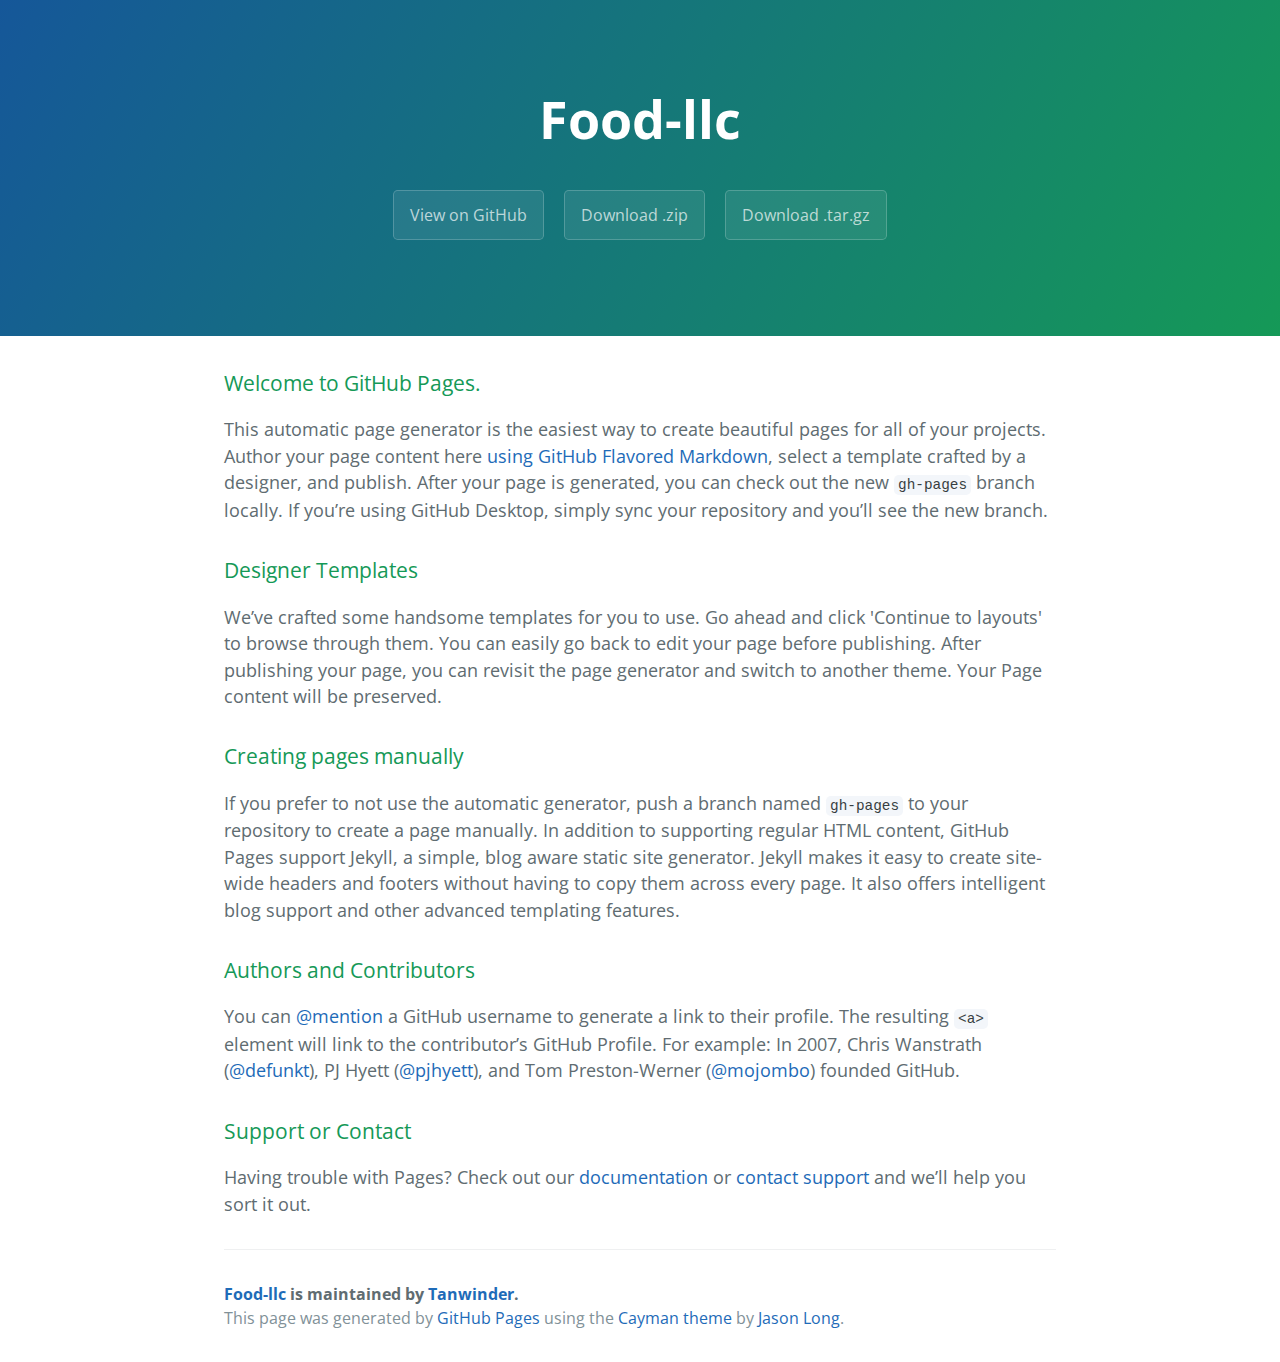
==== index.html @ 8b1239b2 "Create gh-pages branch via GitHub" ====
<!DOCTYPE html>
<html lang="en-us">
  <head>
    <meta charset="UTF-8">
    <title>Food-llc by Tanwinder</title>
    <meta name="viewport" content="width=device-width, initial-scale=1">
    <link rel="stylesheet" type="text/css" href="stylesheets/normalize.css" media="screen">
    <link href='https://fonts.googleapis.com/css?family=Open+Sans:400,700' rel='stylesheet' type='text/css'>
    <link rel="stylesheet" type="text/css" href="stylesheets/stylesheet.css" media="screen">
    <link rel="stylesheet" type="text/css" href="stylesheets/github-light.css" media="screen">
  </head>
  <body>
    <section class="page-header">
      <h1 class="project-name">Food-llc</h1>
      <h2 class="project-tagline"></h2>
      <a href="https://github.com/Tanwinder/food-llc" class="btn">View on GitHub</a>
      <a href="https://github.com/Tanwinder/food-llc/zipball/master" class="btn">Download .zip</a>
      <a href="https://github.com/Tanwinder/food-llc/tarball/master" class="btn">Download .tar.gz</a>
    </section>

    <section class="main-content">
      <h3>
<a id="welcome-to-github-pages" class="anchor" href="#welcome-to-github-pages" aria-hidden="true"><span aria-hidden="true" class="octicon octicon-link"></span></a>Welcome to GitHub Pages.</h3>

<p>This automatic page generator is the easiest way to create beautiful pages for all of your projects. Author your page content here <a href="https://guides.github.com/features/mastering-markdown/">using GitHub Flavored Markdown</a>, select a template crafted by a designer, and publish. After your page is generated, you can check out the new <code>gh-pages</code> branch locally. If you’re using GitHub Desktop, simply sync your repository and you’ll see the new branch.</p>

<h3>
<a id="designer-templates" class="anchor" href="#designer-templates" aria-hidden="true"><span aria-hidden="true" class="octicon octicon-link"></span></a>Designer Templates</h3>

<p>We’ve crafted some handsome templates for you to use. Go ahead and click 'Continue to layouts' to browse through them. You can easily go back to edit your page before publishing. After publishing your page, you can revisit the page generator and switch to another theme. Your Page content will be preserved.</p>

<h3>
<a id="creating-pages-manually" class="anchor" href="#creating-pages-manually" aria-hidden="true"><span aria-hidden="true" class="octicon octicon-link"></span></a>Creating pages manually</h3>

<p>If you prefer to not use the automatic generator, push a branch named <code>gh-pages</code> to your repository to create a page manually. In addition to supporting regular HTML content, GitHub Pages support Jekyll, a simple, blog aware static site generator. Jekyll makes it easy to create site-wide headers and footers without having to copy them across every page. It also offers intelligent blog support and other advanced templating features.</p>

<h3>
<a id="authors-and-contributors" class="anchor" href="#authors-and-contributors" aria-hidden="true"><span aria-hidden="true" class="octicon octicon-link"></span></a>Authors and Contributors</h3>

<p>You can <a href="https://help.github.com/articles/basic-writing-and-formatting-syntax/#mentioning-users-and-teams" class="user-mention">@mention</a> a GitHub username to generate a link to their profile. The resulting <code>&lt;a&gt;</code> element will link to the contributor’s GitHub Profile. For example: In 2007, Chris Wanstrath (<a href="https://github.com/defunkt" class="user-mention">@defunkt</a>), PJ Hyett (<a href="https://github.com/pjhyett" class="user-mention">@pjhyett</a>), and Tom Preston-Werner (<a href="https://github.com/mojombo" class="user-mention">@mojombo</a>) founded GitHub.</p>

<h3>
<a id="support-or-contact" class="anchor" href="#support-or-contact" aria-hidden="true"><span aria-hidden="true" class="octicon octicon-link"></span></a>Support or Contact</h3>

<p>Having trouble with Pages? Check out our <a href="https://help.github.com/pages">documentation</a> or <a href="https://github.com/contact">contact support</a> and we’ll help you sort it out.</p>

      <footer class="site-footer">
        <span class="site-footer-owner"><a href="https://github.com/Tanwinder/food-llc">Food-llc</a> is maintained by <a href="https://github.com/Tanwinder">Tanwinder</a>.</span>

        <span class="site-footer-credits">This page was generated by <a href="https://pages.github.com">GitHub Pages</a> using the <a href="https://github.com/jasonlong/cayman-theme">Cayman theme</a> by <a href="https://twitter.com/jasonlong">Jason Long</a>.</span>
      </footer>

    </section>

  
  </body>
</html>
---- stylesheets/stylesheet.css ----
* {
  box-sizing: border-box; }

body {
  padding: 0;
  margin: 0;
  font-family: "Open Sans", "Helvetica Neue", Helvetica, Arial, sans-serif;
  font-size: 16px;
  line-height: 1.5;
  color: #606c71; }

a {
  color: #1e6bb8;
  text-decoration: none; }
  a:hover {
    text-decoration: underline; }

.btn {
  display: inline-block;
  margin-bottom: 1rem;
  color: rgba(255, 255, 255, 0.7);
  background-color: rgba(255, 255, 255, 0.08);
  border-color: rgba(255, 255, 255, 0.2);
  border-style: solid;
  border-width: 1px;
  border-radius: 0.3rem;
  transition: color 0.2s, background-color 0.2s, border-color 0.2s; }
  .btn + .btn {
    margin-left: 1rem; }

.btn:hover {
  color: rgba(255, 255, 255, 0.8);
  text-decoration: none;
  background-color: rgba(255, 255, 255, 0.2);
  border-color: rgba(255, 255, 255, 0.3); }

@media screen and (min-width: 64em) {
  .btn {
    padding: 0.75rem 1rem; } }

@media screen and (min-width: 42em) and (max-width: 64em) {
  .btn {
    padding: 0.6rem 0.9rem;
    font-size: 0.9rem; } }

@media screen and (max-width: 42em) {
  .btn {
    display: block;
    width: 100%;
    padding: 0.75rem;
    font-size: 0.9rem; }
    .btn + .btn {
      margin-top: 1rem;
      margin-left: 0; } }

.page-header {
  color: #fff;
  text-align: center;
  background-color: #159957;
  background-image: linear-gradient(120deg, #155799, #159957); }

@media screen and (min-width: 64em) {
  .page-header {
    padding: 5rem 6rem; } }

@media screen and (min-width: 42em) and (max-width: 64em) {
  .page-header {
    padding: 3rem 4rem; } }

@media screen and (max-width: 42em) {
  .page-header {
    padding: 2rem 1rem; } }

.project-name {
  margin-top: 0;
  margin-bottom: 0.1rem; }

@media screen and (min-width: 64em) {
  .project-name {
    font-size: 3.25rem; } }

@media screen and (min-width: 42em) and (max-width: 64em) {
  .project-name {
    font-size: 2.25rem; } }

@media screen and (max-width: 42em) {
  .project-name {
    font-size: 1.75rem; } }

.project-tagline {
  margin-bottom: 2rem;
  font-weight: normal;
  opacity: 0.7; }

@media screen and (min-width: 64em) {
  .project-tagline {
    font-size: 1.25rem; } }

@media screen and (min-width: 42em) and (max-width: 64em) {
  .project-tagline {
    font-size: 1.15rem; } }

@media screen and (max-width: 42em) {
  .project-tagline {
    font-size: 1rem; } }

.main-content :first-child {
  margin-top: 0; }
.main-content img {
  max-width: 100%; }
.main-content h1, .main-content h2, .main-content h3, .main-content h4, .main-content h5, .main-content h6 {
  margin-top: 2rem;
  margin-bottom: 1rem;
  font-weight: normal;
  color: #159957; }
.main-content p {
  margin-bottom: 1em; }
.main-content code {
  padding: 2px 4px;
  font-family: Consolas, "Liberation Mono", Menlo, Courier, monospace;
  font-size: 0.9rem;
  color: #383e41;
  background-color: #f3f6fa;
  border-radius: 0.3rem; }
.main-content pre {
  padding: 0.8rem;
  margin-top: 0;
  margin-bottom: 1rem;
  font: 1rem Consolas, "Liberation Mono", Menlo, Courier, monospace;
  color: #567482;
  word-wrap: normal;
  background-color: #f3f6fa;
  border: solid 1px #dce6f0;
  border-radius: 0.3rem; }
  .main-content pre > code {
    padding: 0;
    margin: 0;
    font-size: 0.9rem;
    color: #567482;
    word-break: normal;
    white-space: pre;
    background: transparent;
    border: 0; }
.main-content .highlight {
  margin-bottom: 1rem; }
  .main-content .highlight pre {
    margin-bottom: 0;
    word-break: normal; }
.main-content .highlight pre, .main-content pre {
  padding: 0.8rem;
  overflow: auto;
  font-size: 0.9rem;
  line-height: 1.45;
  border-radius: 0.3rem; }
.main-content pre code, .main-content pre tt {
  display: inline;
  max-width: initial;
  padding: 0;
  margin: 0;
  overflow: initial;
  line-height: inherit;
  word-wrap: normal;
  background-color: transparent;
  border: 0; }
  .main-content pre code:before, .main-content pre code:after, .main-content pre tt:before, .main-content pre tt:after {
    content: normal; }
.main-content ul, .main-content ol {
  margin-top: 0; }
.main-content blockquote {
  padding: 0 1rem;
  margin-left: 0;
  color: #819198;
  border-left: 0.3rem solid #dce6f0; }
  .main-content blockquote > :first-child {
    margin-top: 0; }
  .main-content blockquote > :last-child {
    margin-bottom: 0; }
.main-content table {
  display: block;
  width: 100%;
  overflow: auto;
  word-break: normal;
  word-break: keep-all; }
  .main-content table th {
    font-weight: bold; }
  .main-content table th, .main-content table td {
    padding: 0.5rem 1rem;
    border: 1px solid #e9ebec; }
.main-content dl {
  padding: 0; }
  .main-content dl dt {
    padding: 0;
    margin-top: 1rem;
    font-size: 1rem;
    font-weight: bold; }
  .main-content dl dd {
    padding: 0;
    margin-bottom: 1rem; }
.main-content hr {
  height: 2px;
  padding: 0;
  margin: 1rem 0;
  background-color: #eff0f1;
  border: 0; }

@media screen and (min-width: 64em) {
  .main-content {
    max-width: 64rem;
    padding: 2rem 6rem;
    margin: 0 auto;
    font-size: 1.1rem; } }

@media screen and (min-width: 42em) and (max-width: 64em) {
  .main-content {
    padding: 2rem 4rem;
    font-size: 1.1rem; } }

@media screen and (max-width: 42em) {
  .main-content {
    padding: 2rem 1rem;
    font-size: 1rem; } }

.site-footer {
  padding-top: 2rem;
  margin-top: 2rem;
  border-top: solid 1px #eff0f1; }

.site-footer-owner {
  display: block;
  font-weight: bold; }

.site-footer-credits {
  color: #819198; }

@media screen and (min-width: 64em) {
  .site-footer {
    font-size: 1rem; } }

@media screen and (min-width: 42em) and (max-width: 64em) {
  .site-footer {
    font-size: 1rem; } }

@media screen and (max-width: 42em) {
  .site-footer {
    font-size: 0.9rem; } }
---- stylesheets/github-light.css ----
/*
The MIT License (MIT)

Copyright (c) 2015 GitHub, Inc.

Permission is hereby granted, free of charge, to any person obtaining a copy
of this software and associated documentation files (the "Software"), to deal
in the Software without restriction, including without limitation the rights
to use, copy, modify, merge, publish, distribute, sublicense, and/or sell
copies of the Software, and to permit persons to whom the Software is
furnished to do so, subject to the following conditions:

The above copyright notice and this permission notice shall be included in all
copies or substantial portions of the Software.

THE SOFTWARE IS PROVIDED "AS IS", WITHOUT WARRANTY OF ANY KIND, EXPRESS OR
IMPLIED, INCLUDING BUT NOT LIMITED TO THE WARRANTIES OF MERCHANTABILITY,
FITNESS FOR A PARTICULAR PURPOSE AND NONINFRINGEMENT. IN NO EVENT SHALL THE
AUTHORS OR COPYRIGHT HOLDERS BE LIABLE FOR ANY CLAIM, DAMAGES OR OTHER
LIABILITY, WHETHER IN AN ACTION OF CONTRACT, TORT OR OTHERWISE, ARISING FROM,
OUT OF OR IN CONNECTION WITH THE SOFTWARE OR THE USE OR OTHER DEALINGS IN THE
SOFTWARE.

*/

.pl-c /* comment */ {
  color: #969896;
}

.pl-c1      /* constant, markup.raw, meta.diff.header, meta.module-reference, meta.property-name, support, support.constant, support.variable, variable.other.constant */,
.pl-s .pl-v /* string variable */ {
  color: #0086b3;
}

.pl-e  /* entity */,
.pl-en /* entity.name */ {
  color: #795da3;
}

.pl-s .pl-s1 /* string source */,
.pl-smi      /* storage.modifier.import, storage.modifier.package, storage.type.java, variable.other, variable.parameter.function */ {
  color: #333;
}

.pl-ent /* entity.name.tag */ {
  color: #63a35c;
}

.pl-k /* keyword, storage, storage.type */ {
  color: #a71d5d;
}

.pl-pds              /* punctuation.definition.string, string.regexp.character-class */,
.pl-s                /* string */,
.pl-s .pl-pse .pl-s1 /* string punctuation.section.embedded source */,
.pl-sr               /* string.regexp */,
.pl-sr .pl-cce       /* string.regexp constant.character.escape */,
.pl-sr .pl-sra       /* string.regexp string.regexp.arbitrary-repitition */,
.pl-sr .pl-sre       /* string.regexp source.ruby.embedded */ {
  color: #183691;
}

.pl-v /* variable */ {
  color: #ed6a43;
}

.pl-id /* invalid.deprecated */ {
  color: #b52a1d;
}

.pl-ii /* invalid.illegal */ {
  background-color: #b52a1d;
  color: #f8f8f8;
}

.pl-sr .pl-cce /* string.regexp constant.character.escape */ {
  color: #63a35c;
  font-weight: bold;
}

.pl-ml /* markup.list */ {
  color: #693a17;
}

.pl-mh        /* markup.heading */,
.pl-mh .pl-en /* markup.heading entity.name */,
.pl-ms        /* meta.separator */ {
  color: #1d3e81;
  font-weight: bold;
}

.pl-mq /* markup.quote */ {
  color: #008080;
}

.pl-mi /* markup.italic */ {
  color: #333;
  font-style: italic;
}

.pl-mb /* markup.bold */ {
  color: #333;
  font-weight: bold;
}

.pl-md /* markup.deleted, meta.diff.header.from-file */ {
  background-color: #ffecec;
  color: #bd2c00;
}

.pl-mi1 /* markup.inserted, meta.diff.header.to-file */ {
  background-color: #eaffea;
  color: #55a532;
}

.pl-mdr /* meta.diff.range */ {
  color: #795da3;
  font-weight: bold;
}

.pl-mo /* meta.output */ {
  color: #1d3e81;
}
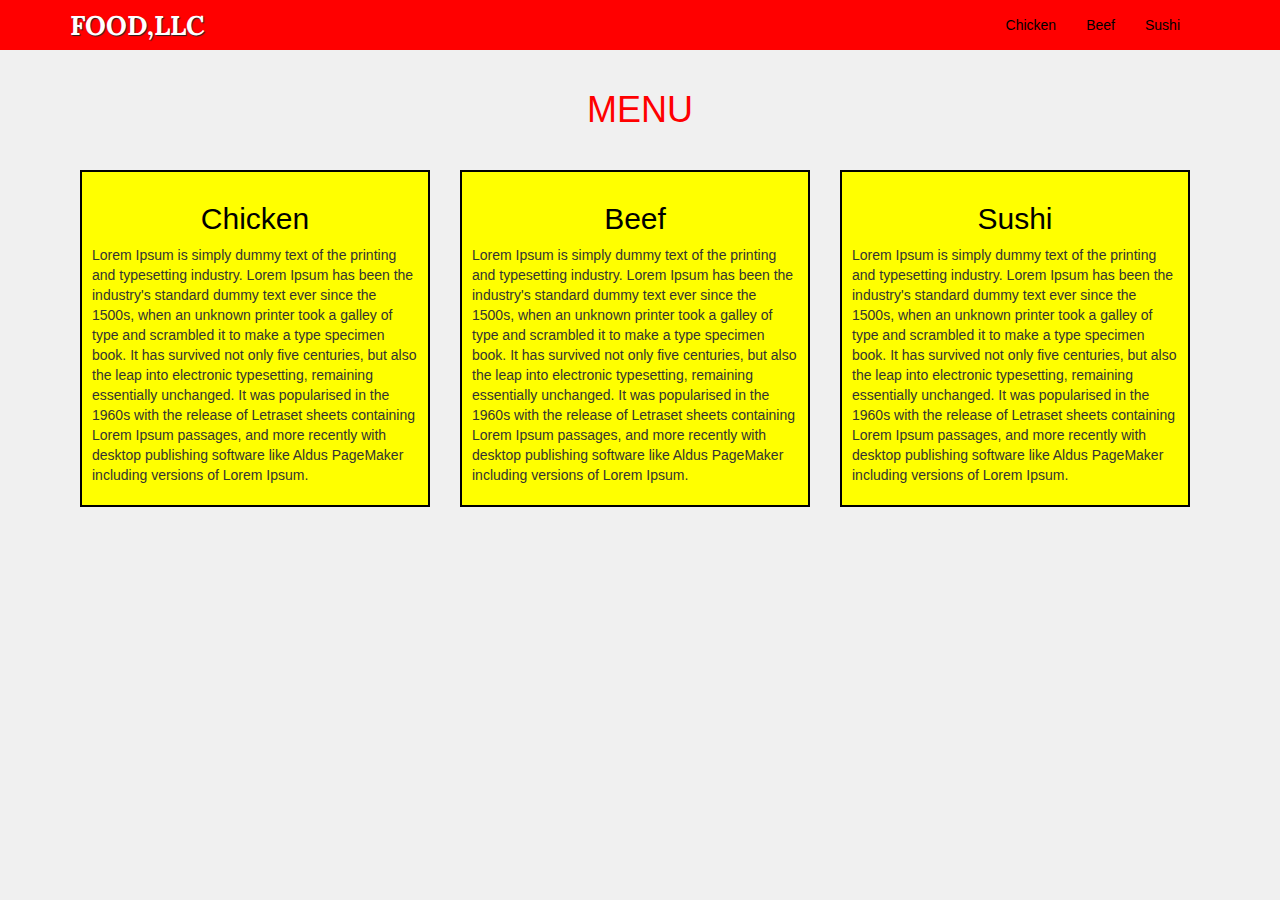
==== commit 858df4f9: "added code" ====
--- a/index.html
+++ b/index.html
@@ -1,57 +1,68 @@
 <!DOCTYPE html>
-<html lang="en-us">
-  <head>
-    <meta charset="UTF-8">
-    <title>Food-llc by Tanwinder</title>
-    <meta name="viewport" content="width=device-width, initial-scale=1">
-    <link rel="stylesheet" type="text/css" href="stylesheets/normalize.css" media="screen">
-    <link href='https://fonts.googleapis.com/css?family=Open+Sans:400,700' rel='stylesheet' type='text/css'>
-    <link rel="stylesheet" type="text/css" href="stylesheets/stylesheet.css" media="screen">
-    <link rel="stylesheet" type="text/css" href="stylesheets/github-light.css" media="screen">
-  </head>
-  <body>
-    <section class="page-header">
-      <h1 class="project-name">Food-llc</h1>
-      <h2 class="project-tagline"></h2>
-      <a href="https://github.com/Tanwinder/food-llc" class="btn">View on GitHub</a>
-      <a href="https://github.com/Tanwinder/food-llc/zipball/master" class="btn">Download .zip</a>
-      <a href="https://github.com/Tanwinder/food-llc/tarball/master" class="btn">Download .tar.gz</a>
-    </section>
+<html lang="en">
+<head>
+<meta charset="utf-8">
+<meta http-equiv="X-UA-Compatible" content="IE=edge">
+<meta name="viewport" content="width=device-width,initial-scale=1">
+	<title>Mod3-solution</title>
+	<link rel="stylesheet" type="text/css" href="css/mystyle.css">
+	<link rel="stylesheet" type="text/css" href="css/bootstrap.min.css">
+	<link href='https://fonts.googleapis.com/css?family=Oxygen:400,300,700' rel='stylesheet' type='text/css'>
+	<link href='https://fonts.googleapis.com/css?family=Lora:400,400italic,700,700italic' rel='stylesheet' type='text/css'>
+</head>
+<body>
+<header>
+   <nav id="header-nav" class="navbar navbar-default">
+	  <div class="container">
+	   <div class="navbar-header"> 
+	    <div class="navbar-brand">
+		   	<a href="index.html"><h1>FOOD,LLC</h1>
+		   	</a>
+	    </div>
+	    <button type="button" class="navbar-toggle collapsed" data-toggle="collapse" data-target="#collapsable-nav" aria-expanded="false">
+        <span class="sr-only">Toggle navigation</span>
+        <span class="icon-bar"></span>
+        <span class="icon-bar"></span>
+        <span class="icon-bar"></span>
+        </button>
+        </div>
+        	 <div class="collapse navbar-collapse" id="collapsable-nav">
+               <ul class="nav navbar-nav navbar-right" id="nav-list">
+                 <li>
+        	        <a href="chicken.html">Chicken</a>
+                 </li>
+                 <li>
+        	        <a href="beef.html" >Beef</a>
+                 </li>
+                 <li>
+        	        <a href="sushi.html">Sushi</a>
+                 </li> 
+               </ul>
+	         </div>
+	        </div>   
+   </nav>
+</header>
+<div id="header-content" class="container"><h1>MENU</h1></div>
+<div id="main-content" class="container">
+	<div class="row">
+		<div class="col-md-4 col-sm-6 col-xs-12">
+		<section><h2 id="chik">Chicken</h2>
+		<p>Lorem Ipsum is simply dummy text of the printing and typesetting industry. Lorem Ipsum has been the industry's standard dummy text ever since the 1500s, when an unknown printer took a galley of type and scrambled it to make a type specimen book. It has survived not only five centuries, but also the leap into electronic typesetting, remaining essentially unchanged. It was popularised in the 1960s with the release of Letraset sheets containing Lorem Ipsum passages, and more recently with desktop publishing software like Aldus PageMaker including versions of Lorem Ipsum.</p></section>
+	</div>
+	<div class="col-md-4 col-sm-6 col-xs-12">
+		<section><h2 id="chik">Beef</h2>
+		<p>Lorem Ipsum is simply dummy text of the printing and typesetting industry. Lorem Ipsum has been the industry's standard dummy text ever since the 1500s, when an unknown printer took a galley of type and scrambled it to make a type specimen book. It has survived not only five centuries, but also the leap into electronic typesetting, remaining essentially unchanged. It was popularised in the 1960s with the release of Letraset sheets containing Lorem Ipsum passages, and more recently with desktop publishing software like Aldus PageMaker including versions of Lorem Ipsum.</p></section>
+	</div>
+	<div class="col-md-4 col-sm-12 col-xs-12">
+		<section><h2 id="chik">Sushi</h2>
+		<p>Lorem Ipsum is simply dummy text of the printing and typesetting industry. Lorem Ipsum has been the industry's standard dummy text ever since the 1500s, when an unknown printer took a galley of type and scrambled it to make a type specimen book. It has survived not only five centuries, but also the leap into electronic typesetting, remaining essentially unchanged. It was popularised in the 1960s with the release of Letraset sheets containing Lorem Ipsum passages, and more recently with desktop publishing software like Aldus PageMaker including versions of Lorem Ipsum.</p></section>
+	</div>
+	</div>
+</div>
 
-    <section class="main-content">
-      <h3>
-<a id="welcome-to-github-pages" class="anchor" href="#welcome-to-github-pages" aria-hidden="true"><span aria-hidden="true" class="octicon octicon-link"></span></a>Welcome to GitHub Pages.</h3>
-
-<p>This automatic page generator is the easiest way to create beautiful pages for all of your projects. Author your page content here <a href="https://guides.github.com/features/mastering-markdown/">using GitHub Flavored Markdown</a>, select a template crafted by a designer, and publish. After your page is generated, you can check out the new <code>gh-pages</code> branch locally. If you’re using GitHub Desktop, simply sync your repository and you’ll see the new branch.</p>
-
-<h3>
-<a id="designer-templates" class="anchor" href="#designer-templates" aria-hidden="true"><span aria-hidden="true" class="octicon octicon-link"></span></a>Designer Templates</h3>
-
-<p>We’ve crafted some handsome templates for you to use. Go ahead and click 'Continue to layouts' to browse through them. You can easily go back to edit your page before publishing. After publishing your page, you can revisit the page generator and switch to another theme. Your Page content will be preserved.</p>
-
-<h3>
-<a id="creating-pages-manually" class="anchor" href="#creating-pages-manually" aria-hidden="true"><span aria-hidden="true" class="octicon octicon-link"></span></a>Creating pages manually</h3>
-
-<p>If you prefer to not use the automatic generator, push a branch named <code>gh-pages</code> to your repository to create a page manually. In addition to supporting regular HTML content, GitHub Pages support Jekyll, a simple, blog aware static site generator. Jekyll makes it easy to create site-wide headers and footers without having to copy them across every page. It also offers intelligent blog support and other advanced templating features.</p>
-
-<h3>
-<a id="authors-and-contributors" class="anchor" href="#authors-and-contributors" aria-hidden="true"><span aria-hidden="true" class="octicon octicon-link"></span></a>Authors and Contributors</h3>
-
-<p>You can <a href="https://help.github.com/articles/basic-writing-and-formatting-syntax/#mentioning-users-and-teams" class="user-mention">@mention</a> a GitHub username to generate a link to their profile. The resulting <code>&lt;a&gt;</code> element will link to the contributor’s GitHub Profile. For example: In 2007, Chris Wanstrath (<a href="https://github.com/defunkt" class="user-mention">@defunkt</a>), PJ Hyett (<a href="https://github.com/pjhyett" class="user-mention">@pjhyett</a>), and Tom Preston-Werner (<a href="https://github.com/mojombo" class="user-mention">@mojombo</a>) founded GitHub.</p>
-
-<h3>
-<a id="support-or-contact" class="anchor" href="#support-or-contact" aria-hidden="true"><span aria-hidden="true" class="octicon octicon-link"></span></a>Support or Contact</h3>
-
-<p>Having trouble with Pages? Check out our <a href="https://help.github.com/pages">documentation</a> or <a href="https://github.com/contact">contact support</a> and we’ll help you sort it out.</p>
-
-      <footer class="site-footer">
-        <span class="site-footer-owner"><a href="https://github.com/Tanwinder/food-llc">Food-llc</a> is maintained by <a href="https://github.com/Tanwinder">Tanwinder</a>.</span>
-
-        <span class="site-footer-credits">This page was generated by <a href="https://pages.github.com">GitHub Pages</a> using the <a href="https://github.com/jasonlong/cayman-theme">Cayman theme</a> by <a href="https://twitter.com/jasonlong">Jason Long</a>.</span>
-      </footer>
-
-    </section>
-
-  
-  </body>
-</html>
+<!--jQuery (Bootstrap js plugins depends on it) -->
+<script src="js/jquery-1.12.3.min.js"></script>
+<script src="js/bootstrap.min.js"></script>
+<script src="js/myjscript.js"></script>
+</body>
+</html>--- a/css/mystyle.css
+++ b/css/mystyle.css
@@ -0,0 +1,77 @@
+body{
+	padding: 0;
+	margin: 0;
+	background-color: #f0f0f0 !important; 
+	box-sizing: border-box;
+}
+#header-nav{
+     background-color :red;
+     border-radius: 0;
+     border:0;
+}
+.navbar-brand h1{ /*restaurant name*/
+	font-family: 'Lora', serif;
+	color: white;
+	font-weight: bold;
+	font-size: 1.5em;
+	text-transform: uppercase;
+	text-shadow: 1px 1px 1px #222;
+	margin-top: 0;
+	margin-bottom: 0;
+	line-height: .75;
+}
+.navbar-brand a:hover, .navbar-brand a:focus{
+	text-decoration:none;
+}
+#nav-list{
+	margin:0 !important;
+}
+#nav-list a{
+	color: black;
+	text-align: center;
+}
+#nav-list a:hover{
+     background: #e7e7e7;   
+}
+#header-content{
+	text-align: center;
+	margin-top: 20px;
+	margin-bottom: 20px;
+	color: red;
+}
+section{
+width:100%;
+background-color:yellow;
+padding:10px;
+margin:10px;
+position:relative;
+border:2px solid black;
+}
+.row{
+		width:100%;
+	}
+#chik{
+	text-align: center;
+	color: black;
+}
+
+
+
+/*   for Extra small devices     */
+
+@media (max-width: 767px){
+
+.navbar-brand{
+	padding-top: 10px;
+}
+#nav-list{
+	margin: 0;
+}
+#collapsable-nav a{
+	font-size:1.2em;
+}
+#collapsable-nav a span{
+	margin-right:5px;
+	font-size:1em;
+}
+}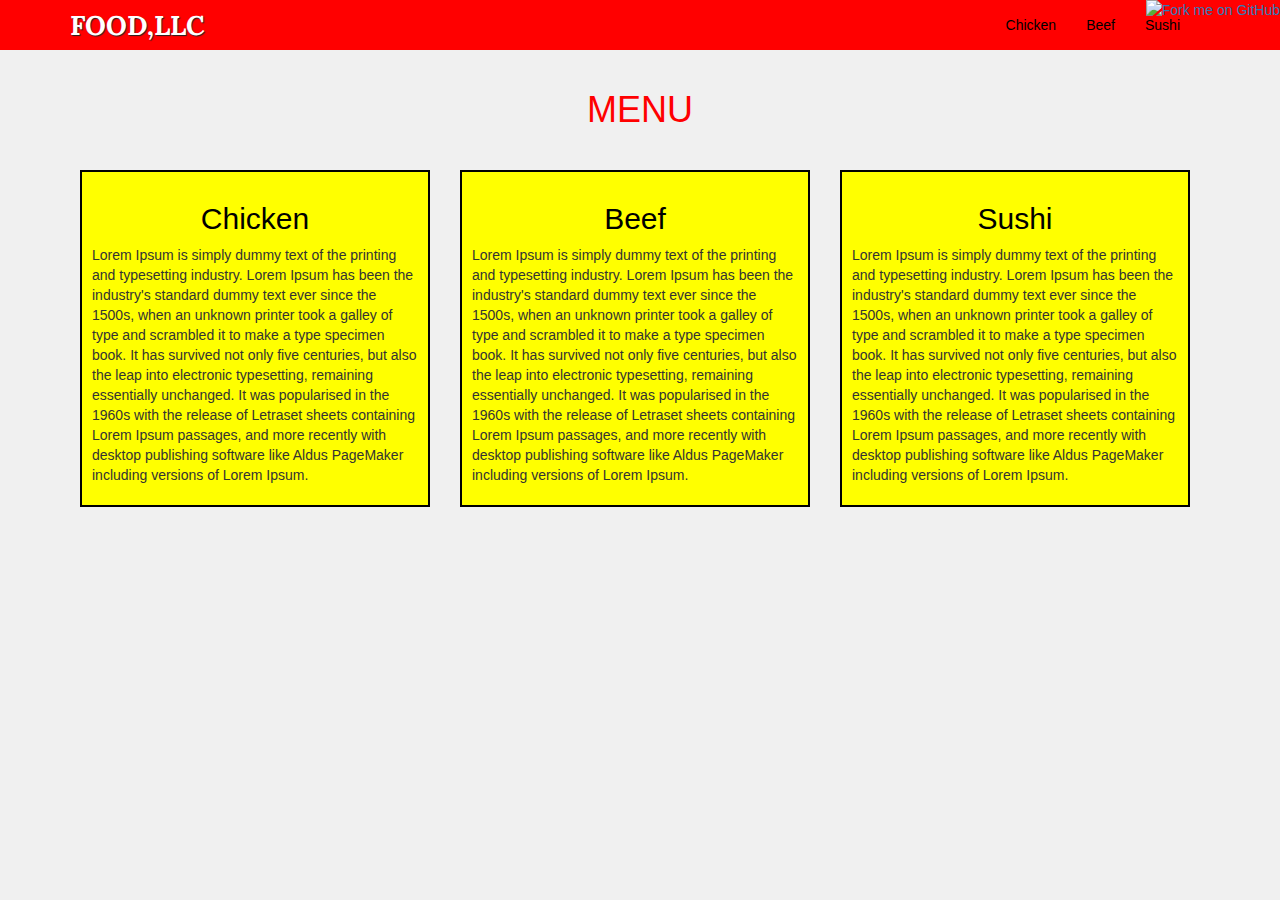
==== commit ed19d375: "added github ribbon" ====
--- a/index.html
+++ b/index.html
@@ -60,6 +60,8 @@
 	</div>
 </div>
 
+<a href="https://github.com/Tanwinder/food-llc"><img style="position: absolute; top: 0; right: 0; border: 0;" src="https://camo.githubusercontent.com/38ef81f8aca64bb9a64448d0d70f1308ef5341ab/68747470733a2f2f73332e616d617a6f6e6177732e636f6d2f6769746875622f726962626f6e732f666f726b6d655f72696768745f6461726b626c75655f3132313632312e706e67" alt="Fork me on GitHub" data-canonical-src="https://s3.amazonaws.com/github/ribbons/forkme_right_darkblue_121621.png"></a>
+
 <!--jQuery (Bootstrap js plugins depends on it) -->
 <script src="js/jquery-1.12.3.min.js"></script>
 <script src="js/bootstrap.min.js"></script>
